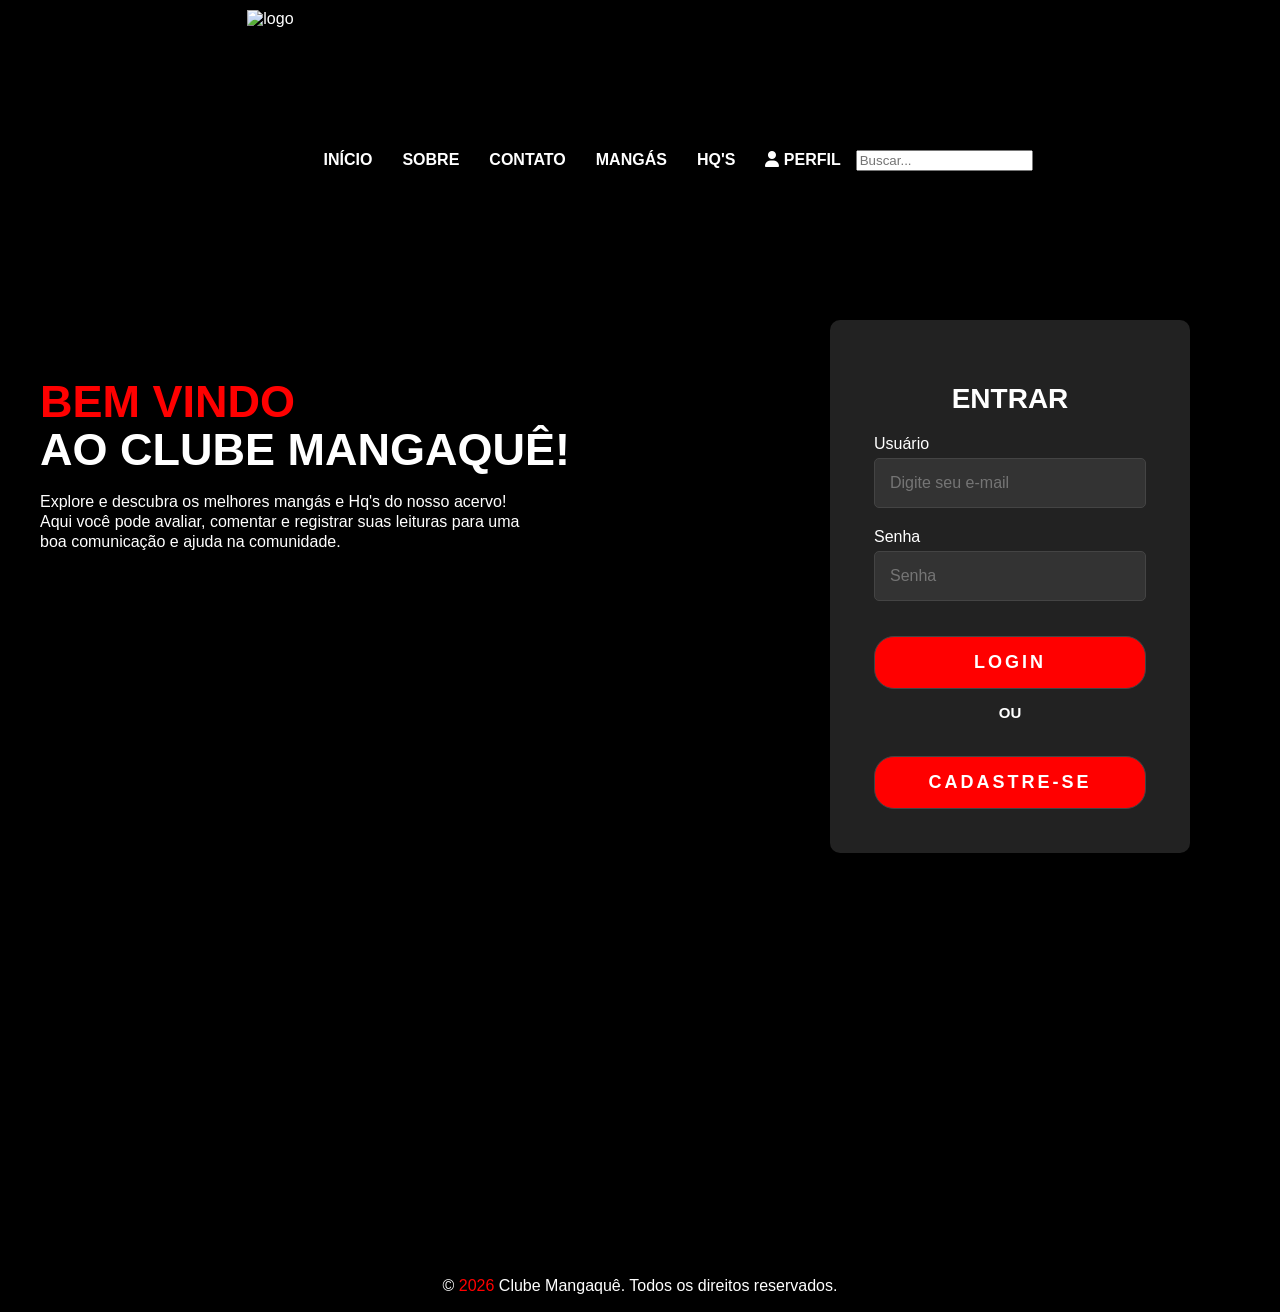
==== Clube Mangaque/hq/index.html @ 41134910 "adição do perfil no menu" ====
<!DOCTYPE html>
<html lang="pt-BR">
<head>
    <meta charset="UTF-8">
    <meta name="viewport" content="width=device-width, initial-scale=1.0">
    <title>Clube Mangaquê</title>
    <link rel="stylesheet" href="style.css">
    <link rel="stylesheet" href="https://cdnjs.cloudflare.com/ajax/libs/font-awesome/6.5.0/css/all.min.css">

</head>
<body>
    <header>
        <nav>
            <div class="nav-container">
                <div class="menu-image">
                    <img src="./images/mangaque.png" alt="logo">
                </div>
                <ul class="menu">
                    <li><a href="index.html">Início</a></li>
                    <li><a href="sobre.html">Sobre</a></li>
                    <li><a href="contato.html">Contato</a></li>
                    <li><a href="mangas.html">Mangás</a></li>
                    <li><a href="hqs.html">Hq's</a></li>
                    <li><a href="perfil.html"><i class="fas fa-user"></i> Perfil</a></li>
                </ul>
                <input type="text" id="search-input" placeholder="Buscar...">

            </div>
        </nav>
    </header>

    <main class="main-cadastro">
        <aside class="welcome-container">
            <h2><span>BEM VINDO</span></h2>
            <h2>AO CLUBE MANGAQUÊ!</h2>
            <p>Explore e descubra os melhores mangás e Hq's do nosso acervo!
             Aqui você pode avaliar, comentar e registrar suas leituras para uma boa comunicação e ajuda na comunidade.
            </p>
        </aside>
        <div class="login-container">
            <div class="card-login">
                <h1>Entrar</h1>
                <div class="textfield">
                    <label for="usuario">Usuário</label>
                    <input type="text" name="usuario" placeholder="Digite seu e-mail">
                </div>
                <div class="textfield">
                    <label for="senha">Senha</label>
                    <input type="password" name="senha" placeholder="Senha">
                </div>
                <button class="btn-login">Login</button>

                <h3>ou</h3>
                <button class="btn-cadastrar" onclick="window.location.href='cadastro.html'">Cadastre-se</button>            </div>
        </div>
    </main>
    <footer>
        <p> &copy; <span id="ano"></span> Clube Mangaquê. Todos os direitos reservados.</p>
    </footer>
    <script>
        document.getElementById("ano").textContent = new Date().getFullYear();
    </script>
    <script>
        document.getElementById("search-input").addEventListener("keypress", function(e) {
          if (e.key === "Enter") {
            const termo = this.value.trim();
            if (termo !== "") {
              window.location.href = "resultados.html?q=" + encodeURIComponent(termo);
            }
          }
        });
      </script>
</body>
</html>
---- Clube Mangaque/hq/style.css ----
body {
    margin: 0;
    padding: 0;
    font-family: Arial, Helvetica, sans-serif;
    background-color: black;
    color: white;
}

.top-bar {
    display: flex;
    justify-content: center;
    align-items: center;
    background-color: white; 
    padding: 10px;
}

.header-image {
    width: 100%; 
    height: auto;
    display: block;
}

img {
    display: block;
}

img:hover {
    opacity: 1.0;
}

nav {
    background-color: transparent; 
    padding: 10px 0;
}

.nav-container {
    display: flex;
    align-items: center;
    justify-content: center;
}

main {
    display: flex;
    flex-direction: row;
    margin-top: 0;
    justify-content: center; 
    align-items: center; 
    padding: 20px;
    height: 100vh;
    margin-top: 0;

}

h2 {
    font-size: 45px;
    line-height: 10px;
    font-family: helvetica;
}

span {
    color: red;
}

h2 span {
    text-transform: uppercase;
}

p {
    line-height: 20px;
    max-width: 500px;
    font-family: helvetica;
}

.menu-image {
    display: flex;
    align-items: center;
    margin-right: 15px;
}

.menu-image img {
    height: 300px; 
}

.menu {
    display: flex;
    list-style: none;
    margin: 0;
    padding: 0;
    align-items: center;
}

.menu li {
    margin: 0 15px;
}

.menu li a {
    text-decoration: none;
    color: white; 
    font-weight: bold;
    text-transform: uppercase;
    font-size: 16px;
}

.search-box {
    padding: 5px;
    border-radius: 5px;
    border: 1px solid #000; 
    margin-left: 15px;
}

footer {
    display: flex;
    align-items: center;
    justify-content: center; 
}


.login-container {
    display: flex;
    justify-content: flex-start;
    align-items: flex-start;
    height: 100vh;
    padding-right: 50px;
    width: 30%;
    margin-left: 0%;
    margin-top: -40px; 
    
}

.card-login {
    background: #222;
    padding: 44px;
    border-radius: 10px;
    box-shadow: 0 2px 5px rgba(0, 0, 0, 0.3);
    width: 100%;
    max-width: 350px;
}

.card-login h1 {
    text-align: center;
    color: white;
    font-size: 28px;
    margin-bottom: 20px;
    text-transform: uppercase;
}

.card-login h3 {
    text-align: center;
    color: white;
    font-size: 15px;
    margin-bottom: 20px;
    text-transform: uppercase;
}

.textfield {
    margin-bottom: 20px;
}

.textfield label {
    display: block;
    margin-bottom: 5px;
}

.textfield input {
    width: 100%;
    padding: 15px;
    border: 1px solid #444;
    border-radius: 5px;
    background-color: #333;
    color: white;
    font-size: 16px;
    box-sizing: border-box;
}

.textfield input:focus {
    outline: none;
    border-color: red;
}

/* Estilos do botões de Login e Cadastro */
.btn-login, .btn-cadastrar, .btn_voltar {
    text-align: center;
    background-color: red;
    color: white;
    padding: 15px 30px;
    border: 1px solid #444;
    border-radius: 20px;
    cursor: pointer;
    width: 100%;
    font-size: 18px;
    transition: background-color 0.3s ease;
    text-transform: uppercase;
    font-weight: 800;
    letter-spacing: 3px;
    box-sizing: border-box;
    margin-top: 15px; 
}

.btn-login:hover, .btn-cadastrar:hover, .btn_voltar:hover {
    background-color: darkred;
}


.texto-sobre {
    font-size: 18px;
    line-height: 1.6;
    font-family: Arial, Helvetica, sans-serif;
    color: white;
    text-align: justify;
    max-width: 950px;
    margin: 0 auto;
}

/* Manter essa parte para que o 'sobre' siga o padrão do style ass: vic */
body, h1, h2, h3, h4, h5, h6, p, a, li, ul {
    font-family: Arial, Helvetica, sans-serif !important;
    color: white !important;
}

.welcome-container {
    max-width: 75%; 
    flex-grow: 1;
}

.welcome-container h2 {
    font-size: 45px;
    line-height: 10px;
    font-family: helvetica;
}
.welcome-container p {
    line-height: 20px;
    max-width: 500px;
    font-family: helvetica;
} 
.main-cadastro {
    display: flex;
    justify-content: space-between;
    align-items: flex-start;
    padding: 40px;
    height: auto;
    box-sizing: border-box;
    width: 100%;
}

.cadastro-container {
    display: flex;
    justify-content: center;
    align-items: flex-start;
    flex-grow: 1; 
    width: 30%;
}

.card-cadastro {
    background: #222;
    padding: 30px;
    border-radius: 10px;
    box-shadow: 0 2px 5px rgba(0, 0, 0, 0.3);
    width: 100%;
    max-width: 450px;
    height: 95%;
}

.form-cadastro {
    display: flex;
    flex-direction: column;
    align-items: center;
    justify-content: space-between;
}
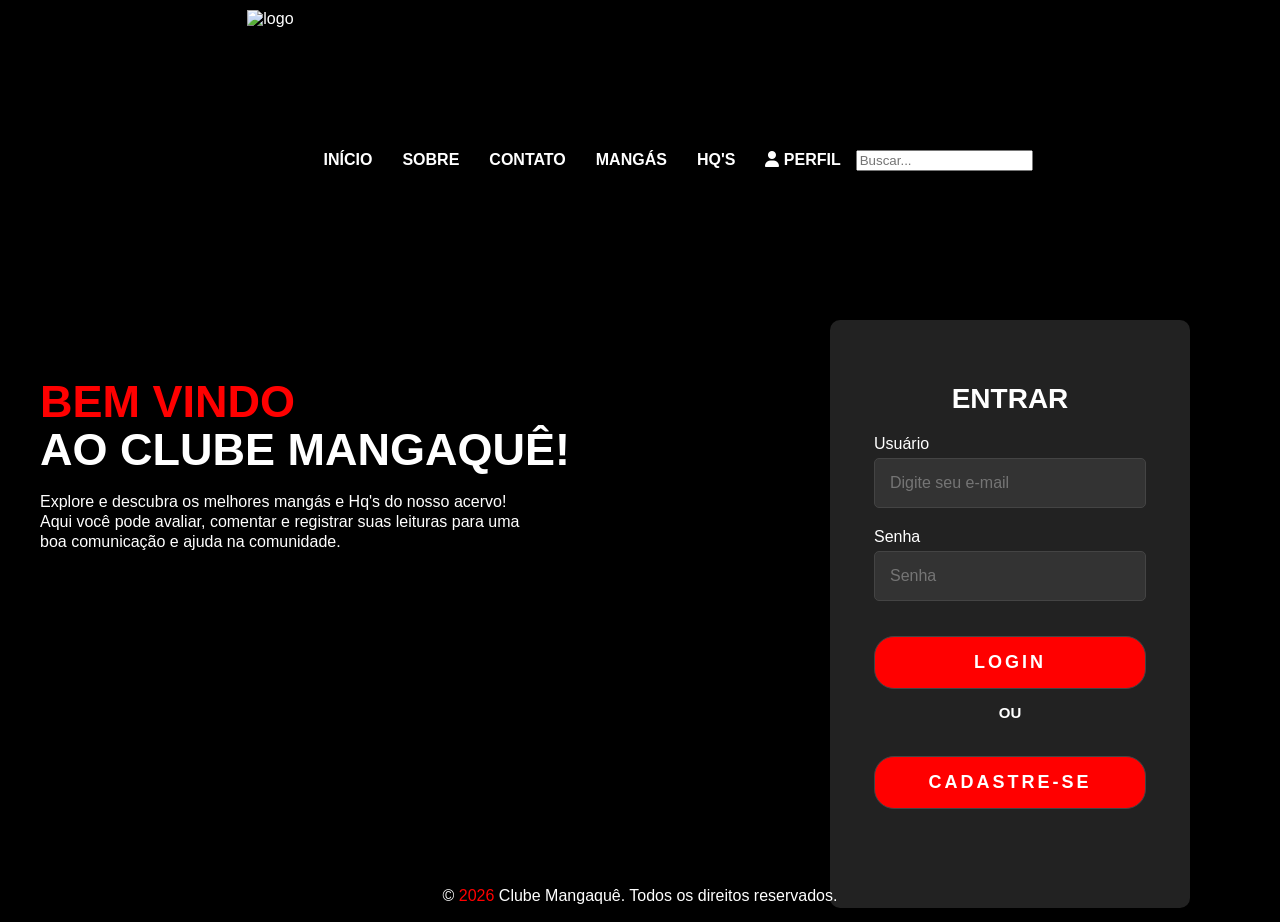
==== commit 0f05d84d: "Mudança do tamanho da pagina inicial — index (para ter menos scroll)" ====
--- a/Clube Mangaque/hq/index.html
+++ b/Clube Mangaque/hq/index.html
@@ -37,8 +37,8 @@
              Aqui você pode avaliar, comentar e registrar suas leituras para uma boa comunicação e ajuda na comunidade.
             </p>
         </aside>
-        <div class="login-container">
-            <div class="card-login">
+        <div class="login-container" style="height: 510px;">
+            <div class="card-login" style="height: 500px;">
                 <h1>Entrar</h1>
                 <div class="textfield">
                     <label for="usuario">Usuário</label>
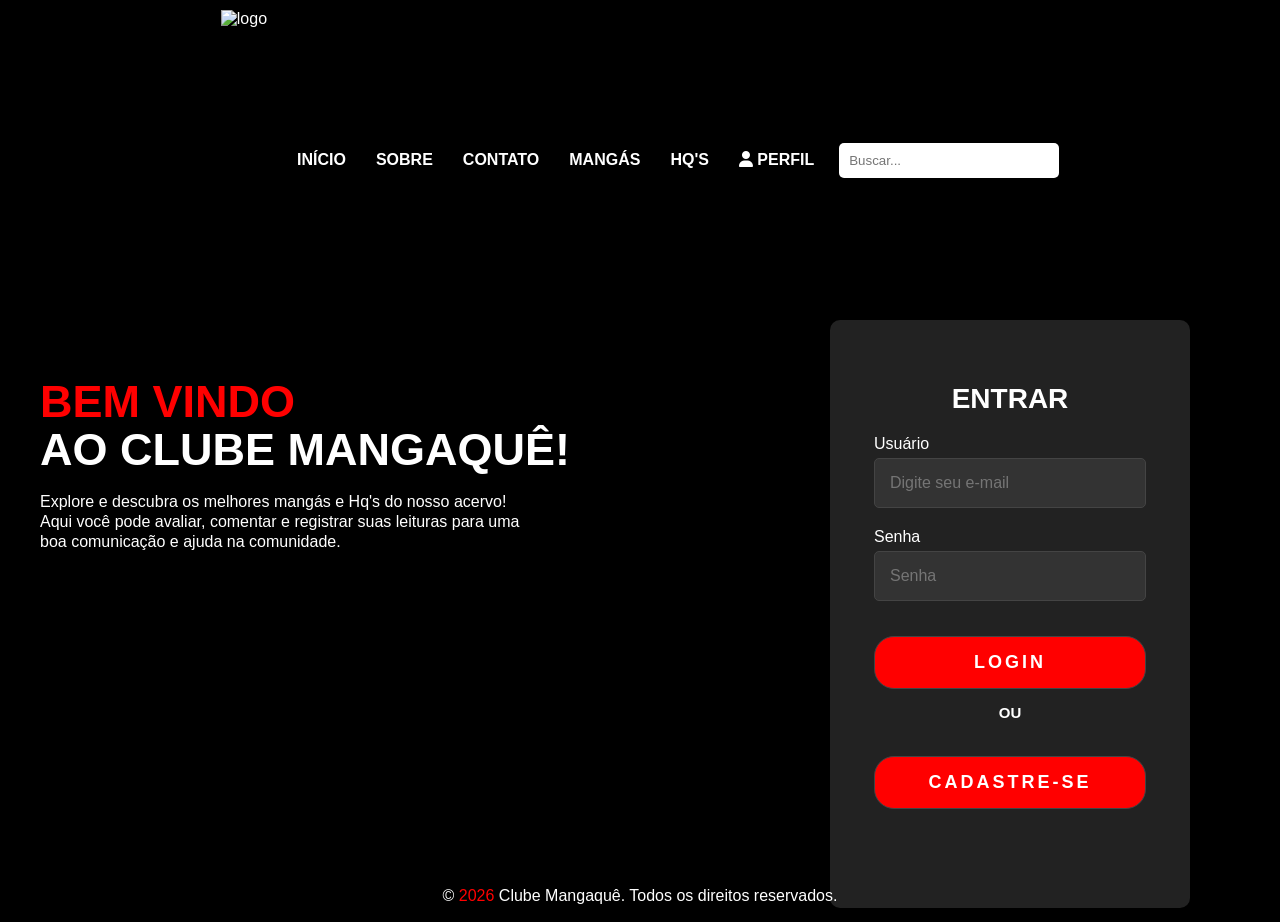
==== commit 9cec14f3: "Padronização do banner, necessário mexer no css dos slides do sobre. w3schools estava desformatando " ====
--- a/Clube Mangaque/hq/index.html
+++ b/Clube Mangaque/hq/index.html
@@ -23,7 +23,7 @@
                     <li><a href="hqs.html">Hq's</a></li>
                     <li><a href="perfil.html"><i class="fas fa-user"></i> Perfil</a></li>
                 </ul>
-                <input type="text" id="search-input" placeholder="Buscar...">
+                <input type="text" id="search-input" class="search-box" placeholder="Buscar...">
 
             </div>
         </nav>
--- a/Clube Mangaque/hq/style.css
+++ b/Clube Mangaque/hq/style.css
@@ -102,10 +102,16 @@
 }
 
 .search-box {
-    padding: 5px;
+    padding: 10px;
     border-radius: 5px;
-    border: 1px solid #000; 
-    margin-left: 15px;
+    border: none;
+    outline: none;
+    width: 200px;
+    margin-left: 10px;
+}
+.search-box:focus {
+    background-color: #202020;
+    color: #fff;
 }
 
 footer {
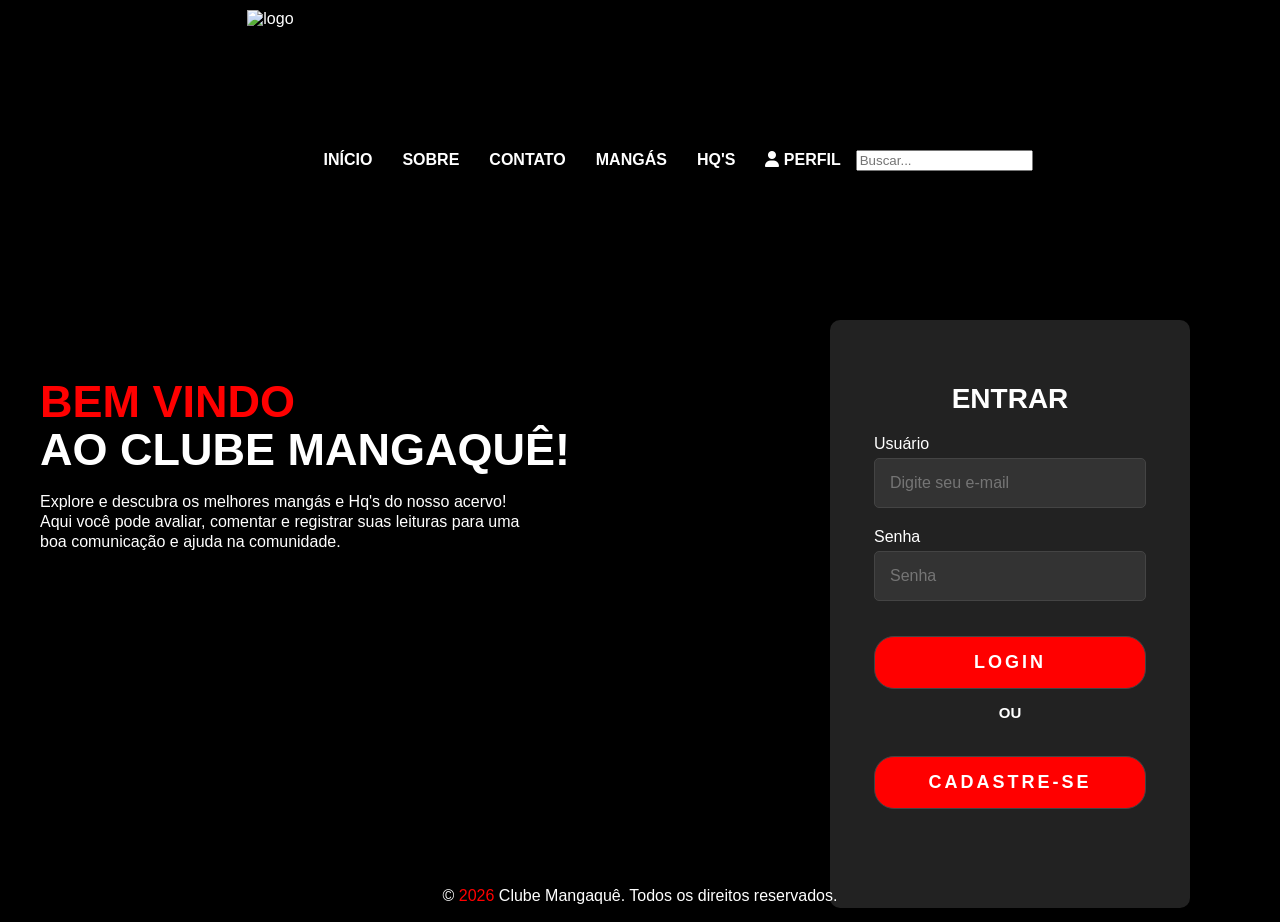
==== commit 35617f75: "Atualização para edição de perfil" ====
--- a/Clube Mangaque/hq/index.html
+++ b/Clube Mangaque/hq/index.html
@@ -23,7 +23,7 @@
                     <li><a href="hqs.html">Hq's</a></li>
                     <li><a href="perfil.html"><i class="fas fa-user"></i> Perfil</a></li>
                 </ul>
-                <input type="text" id="search-input" class="search-box" placeholder="Buscar...">
+                <input type="text" id="search-input" placeholder="Buscar...">
 
             </div>
         </nav>
@@ -40,26 +40,33 @@
         <div class="login-container" style="height: 510px;">
             <div class="card-login" style="height: 500px;">
                 <h1>Entrar</h1>
-                <div class="textfield">
-                    <label for="usuario">Usuário</label>
-                    <input type="text" name="usuario" placeholder="Digite seu e-mail">
+                <form class="formLogin" action="validaLogin.php" method="POST">
+                    <div class="textfield">
+                        <label for="usuario">Usuário</label>
+                        <input type="text" name="email" placeholder="Digite seu e-mail">
+                    </div>
+                    <div class="textfield">
+                        <label for="senha">Senha</label>
+                        <input type="password" name="senha" placeholder="Senha">
+                    </div>
+                    <button class="btn-login">Login</button>
+                </form>
+                    <h3>ou</h3>
+                    <button class="btn-cadastrar" onclick="window.location.href='cadastro.html'">Cadastre-se</button>            
                 </div>
-                <div class="textfield">
-                    <label for="senha">Senha</label>
-                    <input type="password" name="senha" placeholder="Senha">
-                </div>
-                <button class="btn-login">Login</button>
-
-                <h3>ou</h3>
-                <button class="btn-cadastrar" onclick="window.location.href='cadastro.html'">Cadastre-se</button>            </div>
+                
         </div>
     </main>
     <footer>
         <p> &copy; <span id="ano"></span> Clube Mangaquê. Todos os direitos reservados.</p>
     </footer>
+
+    <!--Scrpit que atualiza o ano automaticamente-->
     <script>
         document.getElementById("ano").textContent = new Date().getFullYear();
     </script>
+
+
     <script>
         document.getElementById("search-input").addEventListener("keypress", function(e) {
           if (e.key === "Enter") {
@@ -70,5 +77,20 @@
           }
         });
       </script>
+
+<!--Script mensagens de erro de login-->
+<script>
+    const urlParams = new URLSearchParams(window.location.search);
+    const erro = urlParams.get('erro');
+
+    if(erro == 'senha'){
+        alert('Senha inválida. Tente novamente!');
+    }else if(erro == 'email'){
+        alert('Usuario inválido. Tente novamente!');
+    }
+</script>
+
+
+
 </body>
 </html>
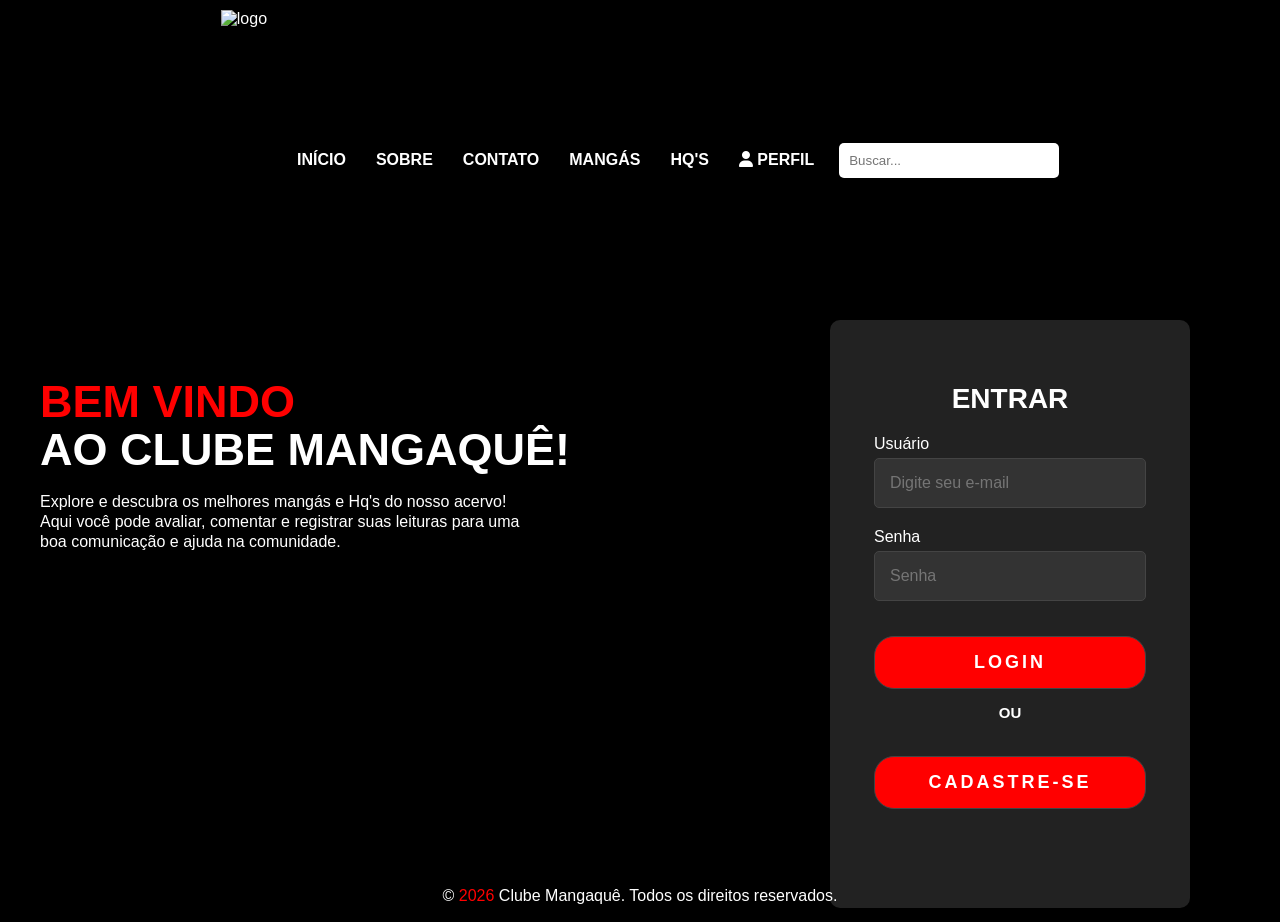
==== commit 18b71041: "Merge branch 'main' of https://github.com/Mzada/TCC-DS" ====
--- a/Clube Mangaque/hq/index.html
+++ b/Clube Mangaque/hq/index.html
@@ -23,7 +23,7 @@
                     <li><a href="hqs.html">Hq's</a></li>
                     <li><a href="perfil.html"><i class="fas fa-user"></i> Perfil</a></li>
                 </ul>
-                <input type="text" id="search-input" placeholder="Buscar...">
+                <input type="text" id="search-input" class="search-box" placeholder="Buscar...">
 
             </div>
         </nav>
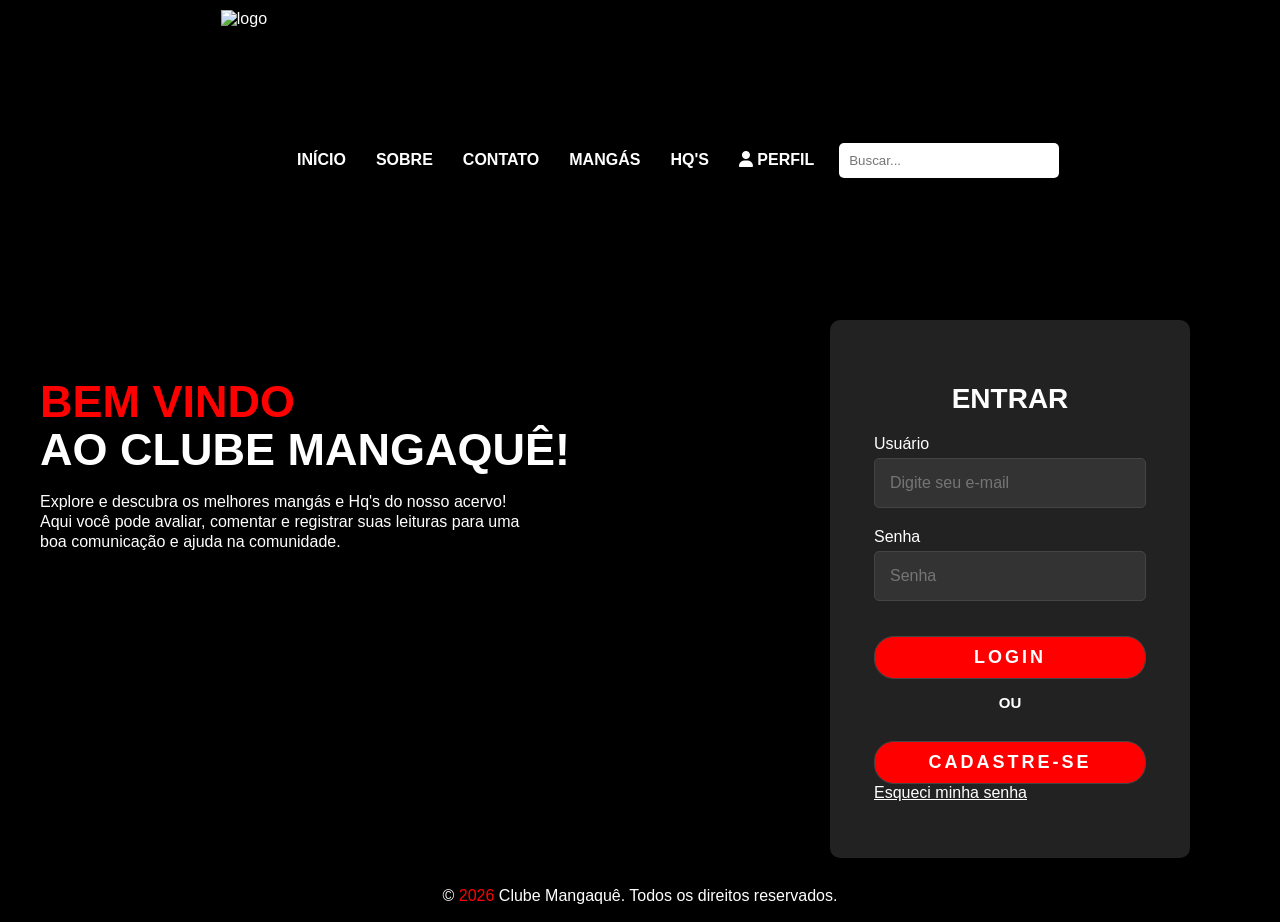
==== commit 44adae64: "Ajustes de configurações na tela de Recuperação de Senha" ====
--- a/Clube Mangaque/hq/index.html
+++ b/Clube Mangaque/hq/index.html
@@ -38,21 +38,23 @@
             </p>
         </aside>
         <div class="login-container" style="height: 510px;">
-            <div class="card-login" style="height: 500px;">
+            <div class="card-login" style="height: 450px;">
                 <h1>Entrar</h1>
                 <form class="formLogin" action="validaLogin.php" method="POST">
                     <div class="textfield">
                         <label for="usuario">Usuário</label>
-                        <input type="text" name="email" placeholder="Digite seu e-mail">
+                        <input type="text" name="email" id="email" placeholder="Digite seu e-mail">
                     </div>
                     <div class="textfield">
                         <label for="senha">Senha</label>
-                        <input type="password" name="senha" placeholder="Senha">
+                        <input type="password" name="senha" id="senha" placeholder="Senha">
                     </div>
                     <button class="btn-login">Login</button>
                 </form>
                     <h3>ou</h3>
-                    <button class="btn-cadastrar" onclick="window.location.href='cadastro.html'">Cadastre-se</button>            
+                    <button class="btn-cadastrar" onclick="window.location.href='cadastro.html'">Cadastre-se</button> 
+                    
+                    <a href="recuperarSenha.html" id="recSenha">Esqueci minha senha</a>    
                 </div>
                 
         </div>
--- a/Clube Mangaque/hq/style.css
+++ b/Clube Mangaque/hq/style.css
@@ -154,10 +154,9 @@
     text-align: center;
     color: white;
     font-size: 15px;
-    margin-bottom: 20px;
-    text-transform: uppercase;
-}
-
+    margin-top: 15px;
+    text-transform: uppercase;
+}
 .textfield {
     margin-bottom: 20px;
 }
@@ -188,7 +187,7 @@
     text-align: center;
     background-color: red;
     color: white;
-    padding: 15px 30px;
+    padding: 10px 30px;
     border: 1px solid #444;
     border-radius: 20px;
     cursor: pointer;
@@ -199,7 +198,7 @@
     font-weight: 800;
     letter-spacing: 3px;
     box-sizing: border-box;
-    margin-top: 15px; 
+    margin-top: 15px;
 }
 
 .btn-login:hover, .btn-cadastrar:hover, .btn_voltar:hover {
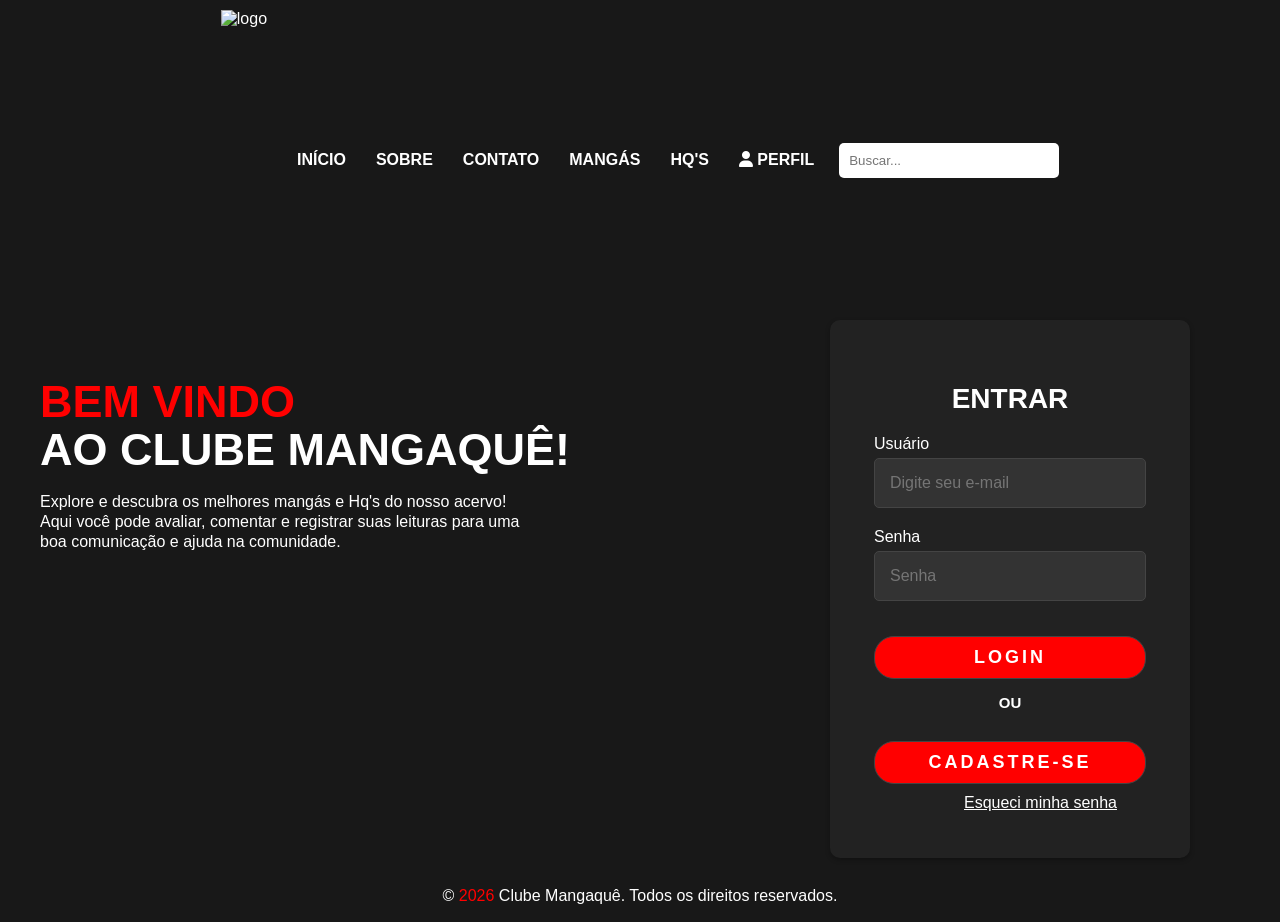
==== commit 1d2f8a3e: "Centralização do esqueci minha senha" ====
--- a/Clube Mangaque/hq/index.html
+++ b/Clube Mangaque/hq/index.html
@@ -54,7 +54,7 @@
                     <h3>ou</h3>
                     <button class="btn-cadastrar" onclick="window.location.href='cadastro.html'">Cadastre-se</button> 
                     
-                    <a href="recuperarSenha.html" id="recSenha">Esqueci minha senha</a>    
+                    <a href="recuperarSenha.html" id="recSenha" class="hyperlink">Esqueci minha senha</a>    
                 </div>
                 
         </div>
--- a/Clube Mangaque/hq/style.css
+++ b/Clube Mangaque/hq/style.css
@@ -2,7 +2,7 @@
     margin: 0;
     padding: 0;
     font-family: Arial, Helvetica, sans-serif;
-    background-color: black;
+    background-color: #181818;
     color: white;
 }
 
@@ -120,7 +120,7 @@
     justify-content: center; 
 }
 
-
+/*região de login e cadastro*/
 .login-container {
     display: flex;
     justify-content: flex-start;
@@ -271,3 +271,9 @@
     align-items: center;
     justify-content: space-between;
 }
+
+.hyperlink {
+    position: relative;
+    left: 90px;
+    top: 10px;
+}
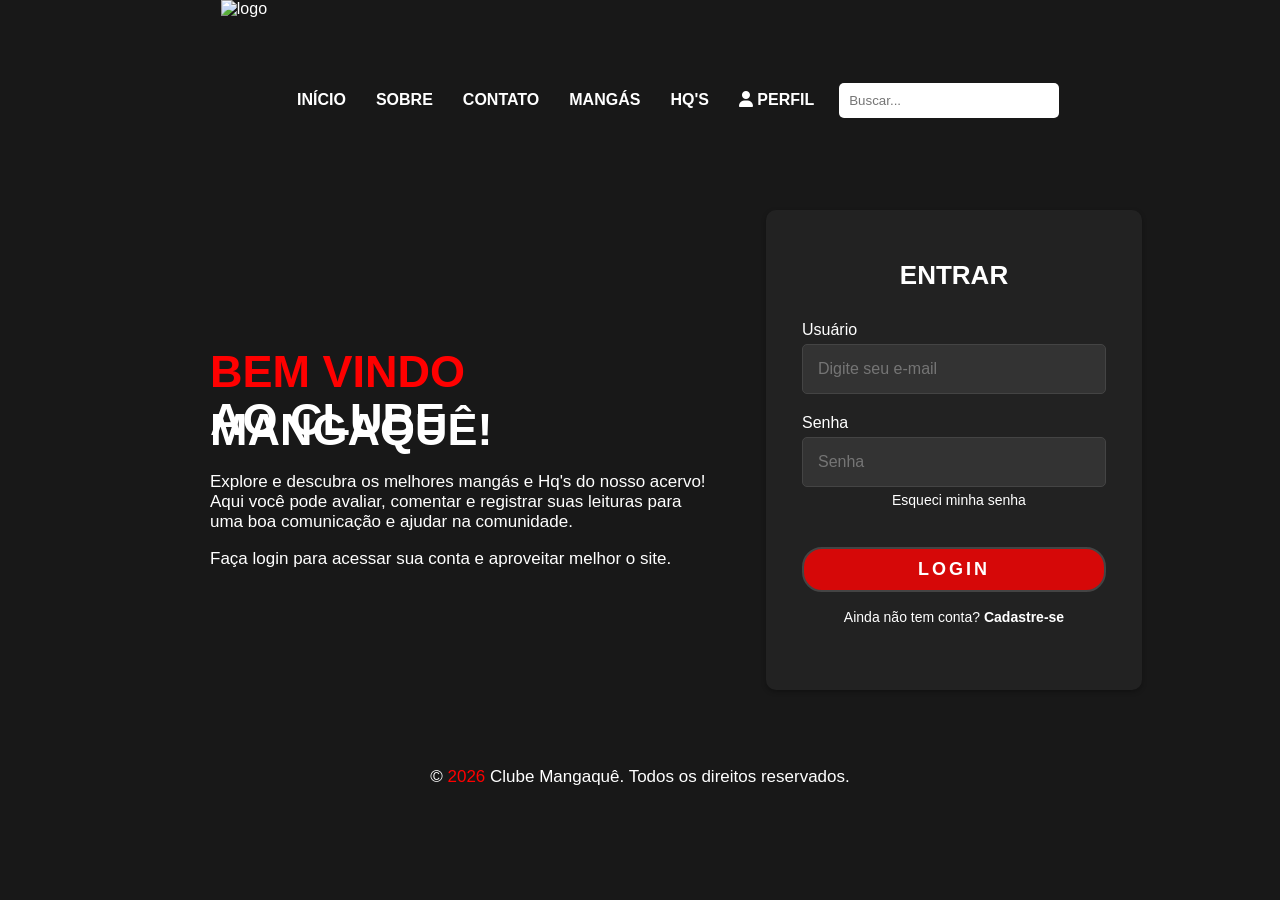
==== commit 7dd8ddf8: "Atualização do layout principal" ====
--- a/Clube Mangaque/hq/index.html
+++ b/Clube Mangaque/hq/index.html
@@ -33,9 +33,9 @@
         <aside class="welcome-container">
             <h2><span>BEM VINDO</span></h2>
             <h2>AO CLUBE MANGAQUÊ!</h2>
-            <p>Explore e descubra os melhores mangás e Hq's do nosso acervo!
-             Aqui você pode avaliar, comentar e registrar suas leituras para uma boa comunicação e ajuda na comunidade.
-            </p>
+            <p>Explore e descubra os melhores mangás e Hq's do nosso acervo!<br>
+            Aqui você pode avaliar, comentar e registrar suas leituras para uma boa comunicação e ajudar na comunidade.</p>
+            <p>Faça login para acessar sua conta e aproveitar melhor o site.</p>                
         </aside>
         <div class="login-container" style="height: 510px;">
             <div class="card-login" style="height: 450px;">
@@ -48,15 +48,12 @@
                     <div class="textfield">
                         <label for="senha">Senha</label>
                         <input type="password" name="senha" id="senha" placeholder="Senha">
-                    </div>
+                        <a href="recuperarSenha.html" id="recSenha" class="hyperlink">Esqueci minha senha</a>
+                      </div>
                     <button class="btn-login">Login</button>
-                </form>
-                    <h3>ou</h3>
-                    <button class="btn-cadastrar" onclick="window.location.href='cadastro.html'">Cadastre-se</button> 
-                    
-                    <a href="recuperarSenha.html" id="recSenha" class="hyperlink">Esqueci minha senha</a>    
-                </div>
-                
+                    </form>                   
+                    <p class="register-link">Ainda não tem conta? <a href="cadastro.html">Cadastre-se</a></p>
+                    </div>               
         </div>
     </main>
     <footer>
--- a/Clube Mangaque/hq/style.css
+++ b/Clube Mangaque/hq/style.css
@@ -37,6 +37,8 @@
     display: flex;
     align-items: center;
     justify-content: center;
+    height: 140px;
+    margin-top: 20px;
 }
 
 main {
@@ -46,7 +48,6 @@
     justify-content: center; 
     align-items: center; 
     padding: 20px;
-    height: 100vh;
     margin-top: 0;
 
 }
@@ -69,6 +70,7 @@
     line-height: 20px;
     max-width: 500px;
     font-family: helvetica;
+    font-size: 17px;
 }
 
 .menu-image {
@@ -78,7 +80,7 @@
 }
 
 .menu-image img {
-    height: 300px; 
+    height: 200px; 
 }
 
 .menu {
@@ -118,47 +120,51 @@
     display: flex;
     align-items: center;
     justify-content: center; 
+    text-align: center;
+    padding: 10px;
+    font-size: 14px;
 }
 
 /*região de login e cadastro*/
 .login-container {
-    display: flex;
-    justify-content: flex-start;
-    align-items: flex-start;
-    height: 100vh;
-    padding-right: 50px;
-    width: 30%;
-    margin-left: 0%;
-    margin-top: -40px; 
-    
+    margin-top: -70px;    
 }
 
 .card-login {
     background: #222;
-    padding: 44px;
+    padding: 15px 36px;
     border-radius: 10px;
     box-shadow: 0 2px 5px rgba(0, 0, 0, 0.3);
     width: 100%;
     max-width: 350px;
+    display: flex;
+    flex-direction: column;
+    justify-content: center; 
+    height: 100%; 
 }
 
 .card-login h1 {
     text-align: center;
     color: white;
-    font-size: 28px;
-    margin-bottom: 20px;
+    font-size: 26px;
+    margin-bottom: 30px;
+    margin-top: 0;
     text-transform: uppercase;
 }
 
-.card-login h3 {
-    text-align: center;
-    color: white;
-    font-size: 15px;
-    margin-top: 15px;
-    text-transform: uppercase;
-}
+/*.card-login h3 {
+    text-align: center;
+    color: white;
+    font-size: 14px;
+    text-transforcm: uppercase;
+    font-weight: normal;
+    margin: 22px 0 5px;
+}
+*/
+
 .textfield {
     margin-bottom: 20px;
+    position: relative;
 }
 
 .textfield label {
@@ -185,24 +191,45 @@
 /* Estilos do botões de Login e Cadastro */
 .btn-login, .btn-cadastrar, .btn_voltar {
     text-align: center;
-    background-color: red;
-    color: white;
-    padding: 10px 30px;
-    border: 1px solid #444;
+    background-color: rgb(214, 8, 8);
+    color: white;
+    padding: 10px 15px;
+    border: 2px solid #444;
     border-radius: 20px;
     cursor: pointer;
     width: 100%;
     font-size: 18px;
     transition: background-color 0.3s ease;
     text-transform: uppercase;
-    font-weight: 800;
+    font-weight: 650;
     letter-spacing: 3px;
     box-sizing: border-box;
-    margin-top: 15px;
+}
+
+.btn-cadastrar {
+    margin-bottom: 10px;
+}
+
+.btn-login{
+    margin-top: 40px;
 }
 
 .btn-login:hover, .btn-cadastrar:hover, .btn_voltar:hover {
     background-color: darkred;
+}
+
+#recSenha {
+    position: absolute;
+    right: 0;
+    top: 100%;
+    margin-top: 5px;
+    font-size: 14px;
+    color: #ff0000aa;
+    text-decoration: none;
+}
+
+#recSenha:hover {
+    text-decoration: underline;
 }
 
 
@@ -216,6 +243,23 @@
     margin: 0 auto;
 }
 
+.register-link {
+    font-size: 14px;
+    color: #ccc;
+    text-align: center;
+    margin-top: 15px;
+}
+
+.register-link a {
+    color: red;
+    text-decoration: none;
+    font-weight: bold;
+}
+
+.register-link a:hover {
+    text-decoration: underline;
+}
+
 /* Manter essa parte para que o 'sobre' siga o padrão do style ass: vic */
 body, h1, h2, h3, h4, h5, h6, p, a, li, ul {
     font-family: Arial, Helvetica, sans-serif !important;
@@ -223,8 +267,9 @@
 }
 
 .welcome-container {
-    max-width: 75%; 
-    flex-grow: 1;
+    margin: 0;
+    width: 40%;
+    padding-top: 50px
 }
 
 .welcome-container h2 {
@@ -237,14 +282,13 @@
     max-width: 500px;
     font-family: helvetica;
 } 
+
 .main-cadastro {
     display: flex;
-    justify-content: space-between;
+    justify-content: center;
     align-items: flex-start;
-    padding: 40px;
-    height: auto;
-    box-sizing: border-box;
-    width: 100%;
+    gap: 60px;
+    padding-top: 100px;
 }
 
 .cadastro-container {
@@ -276,4 +320,30 @@
     position: relative;
     left: 90px;
     top: 10px;
-}+    text-decoration: none;
+}
+
+/*Div Review Avaliação*/
+.review {
+    display: flex;
+    flex-direction: row-reverse;
+    justify-content: center;
+}
+
+.review input[type="radio"] {
+    display: none;
+}
+
+.review label i.fa-star {
+    color: #ccc;
+    font-size: 24px;
+    cursor: pointer;
+    transition: color 0.2s;
+}
+
+/*.review input[type="radio"]:checked ~ label i.fa-star,
+.review input[type="radio"]:checked ~ label ~ label i.fa-star {
+    color: darkred;
+}*/
+
+/*Div Review Avaliação*/
